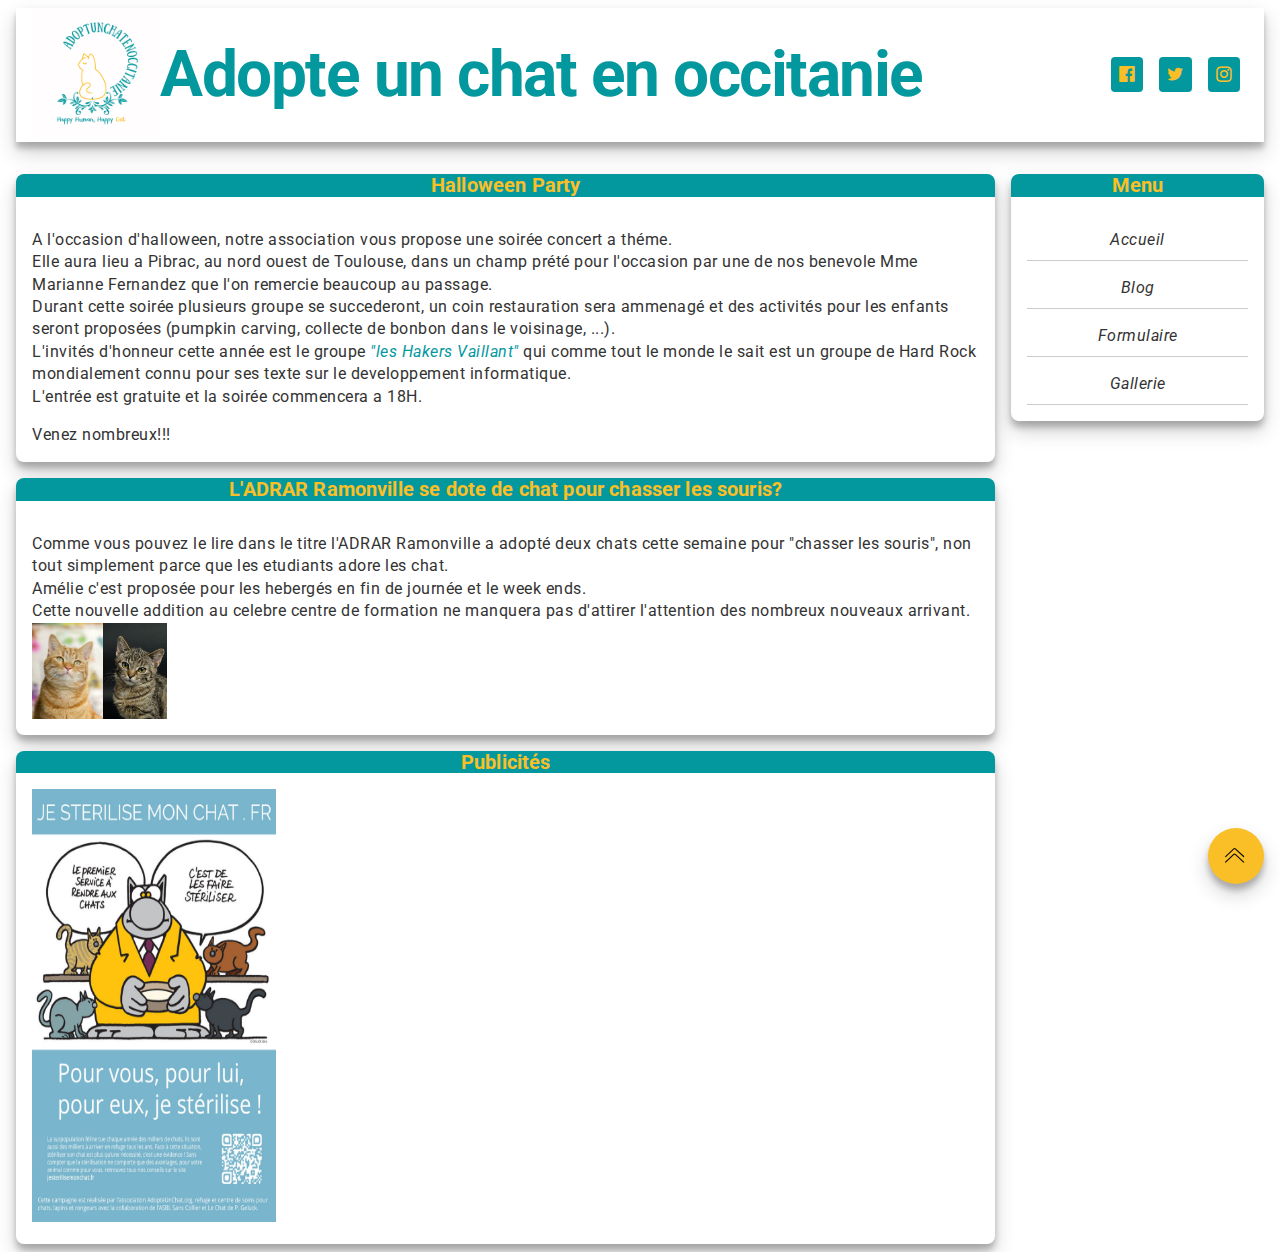
==== blog.html @ f9e6a4b7 "Finalisation du site" ====
<!DOCTYPE html>
<html lang="fr">
    <head>
        <meta charset="UTF-8">
        <meta http-equiv="X-UA-Compatible" content="IE=edge">
        <meta name="viewport" content="width=device-width, initial-scale=1.0">

        <link rel="stylesheet" href="styles/icon-font/lineicons.css">
        <link rel="stylesheet" href="styles/normalize.css">
        <link rel="stylesheet" href="styles/base.css">
        <link rel="stylesheet" href="styles/tablets.css" media="only screen and (min-width: 600px) and (max-width: 1080px)">
        <link rel="stylesheet" href="styles/desktops.css" media="only screen and (min-width: 1080px)">

        <title>Adopte un chat en Occitanie</title>
    </head>
    <body>
        <div class="layout">
            <div class="appbar">
                <div class="appbar--title">
                    <a href="index.html"><img src="images/chat.png" alt="Logo association adopte un chat en occitanie"></a>
                    <h1>Adopte un chat en occitanie</h1>
                </div>
                <div class="appbar--socials">
                    <ul>
                        <li class="socials"><a href="https://fr.facebook.com"><i class="lni lni-facebook-original"></i></a></li>
                        <li class="socials"><a href="https://www.twitter.com"><i class="lni lni-twitter-original"></i></a></li>
                        <li class="socials"><a href="https://www.instagram.com"><i class="lni lni-instagram-original"></i></a></li>
                    </ul>
                </div>
            </div>
            <div class="sidebar">
                <section class="card">
                    <header class="card--title">
                        <h6>Menu</h6>
                    </header>
                    <nav class="card--body">
                        <ul class="list-group">
                            <li class="list-group--item"><a href="index.html">Accueil</a></li>
                            <li class="list-group--item"><a href="blog.html">Blog</a></li>
                            <li class="list-group--item"><a href="formulaire.html">Formulaire</a></li>
                            <li class="list-group--item"><a href="gallerie.html">Gallerie</a></li>
                        </ul>
                    </nav>
                </section>
            </div>
            <div class="content">
                <article class="card">
                    <header class="card--title">
                        <h6>Halloween Party</h6>
                    </header>
                    <div class="card--body">
                        <p>
                            A l'occasion d'halloween, notre association vous propose une soirée concert a théme.<br>
                            Elle aura lieu a Pibrac, au nord ouest de Toulouse, dans un champ prété pour l'occasion par une de nos benevole Mme Marianne Fernandez que l'on remercie beaucoup au passage.<br>
                            Durant cette soirée plusieurs groupe se succederont, un coin restauration sera ammenagé et des activités pour les enfants seront proposées (pumpkin carving, collecte de bonbon dans le voisinage, ...).<br>
                            L'invités d'honneur cette année est le groupe <em>"les Hakers Vaillant"</em> qui comme tout le monde le sait est un groupe de Hard Rock mondialement connu pour ses texte sur le developpement informatique.<br>
                            L'entrée est gratuite et la soirée commencera a 18H.
                        </p>
                        <p>Venez nombreux!!!</p>
                    </div>
                </article>
                <article class="card">
                    <header class="card--title">
                        <h6>L'ADRAR Ramonville se dote de chat pour chasser les souris?</h6>
                    </header>
                    <div class="card--body">
                        <p>
                            Comme vous pouvez le lire dans le titre l'ADRAR Ramonville a adopté deux chats cette semaine pour "chasser les souris", non tout simplement parce que les etudiants adore les chat.<br>
                            Amélie c'est proposée pour les hebergés en fin de journée et le week ends.<br>
                            Cette nouvelle addition au celebre centre de formation ne manquera pas d'attirer l'attention des nombreux nouveaux arrivant.
                        </p>
                        <div class="container-flex logo">
                            <img src="images/pexels-monique-laats-736532.jpg" alt="Image de chat">
                            <img src="images/pexels-wojciech-kumpicki-2071882.jpg" alt="Image de chat">
                        </div>
                    </div>
                </article>
                <article class="card">
                    <header class="card--title">
                        <h6>Publicités</h6>
                    </header>
                    <div class="card--body">
                        <a href="https://www.jesterilisemonchat.fr"><img class="pub" src="images/sterilisation-petit-format-726x1024.jpg" alt="Publicité pour la sterilisation des chats"></a>
                    </div>
                </article>
            </div>
        </div>
        <div class="btn-float">
            <div>
                <a href="#"><i class="lni lni-angle-double-up"></i></a>
            </div>
        </div>
    </body>
</html>
---- styles/base.css ----
@import url('https://fonts.googleapis.com/css2?family=Roboto:ital,wght@0,100;0,300;0,400;0,500;0,700;0,900;1,100;1,300;1,400;1,500;1,700;1,900&display=swap');

:root {
    --primary-color: #03989e;
    --secondary-color: #FABF27;

    --primary-text-dark: #000;
    --primary-text: #333;
    --primary-text-light: #555;

    --secondary-text-dark: #BBB;
    --secondary-text: #EEE;
    --secondary-text-light: #FFF;

    --border-color-dark: #282828;
    --border-color-light: #CCC;
}

* {
    box-sizing: border-box;
    margin: 0;
    padding: 0;
}

body {
    padding: 0 16px;
    margin: 8px 0;

    font-family: Roboto, Verdana, Geneva, Tahoma, sans-serif;
    font-size: 16px;
    font-weight: normal;
    font-style: normal;

    color: var(--primary-text);

    letter-spacing: 0.5px;

    line-height: 1.4em;
}

a {
    font-style: italic;
    color: var(--primary-text);
    text-decoration: underline;
}
a:link {
    color: var(--primary-text);
}
a:visited {
    color: var(--primary-text);
}

h1 {
    font-size: 96px;
    font-weight: light;
    letter-spacing: -1.5px;
}
h2 {
    font-size: 60px;
    font-weight: light;
    letter-spacing: -0.5px;
}
h3 {
    font-size: 48px;
    font-weight: normal;
    letter-spacing: 0px;
}
h4 {
    font-size: 34px;
    font-weight: normal;
    letter-spacing: 0.25px;
}
h5 {
    font-size: 24px;
    font-weight: normal;
    letter-spacing: 0px;
}
h6 {
    font-size: 20px;
    font-weight: medium;
    letter-spacing: 0.15px;
}

caption {
    font-size: 12px;
    font-weight: normal;
    letter-spacing: 0.4px;
}

p {
    padding-top: 16px;
}

em {
    color: var(--primary-color);
}
input, button, select, textarea {
    border-radius: 8px;
    border: none;
    outline: none;
}

textarea {
    border: 1px solid var(--border-color-light);
}

button, input[type="submit"], input[type="reset"] {
    margin: 8px;
    padding: 0 16px;
    
    min-width: 64px;
    height: 36px;

    font-size: 14px;
    font-weight: medium;
    letter-spacing: 1.25px;
    text-transform: uppercase;

    background-color: var(--primary-color);
    color: var(--secondary-color);
}

ul {
    list-style: none;
}

fieldset {
    margin: 16px 8px;
    padding: 16px 8px;
    border-radius: 8px;
    border-color: var(--border-color-light);
}

legend {
    font-size: 12px;
    font-weight: normal;
    letter-spacing: 0.4px;
    line-height: 16px;
    color: var(--border-color-light);
}

/* Card classes */
.card {
    border-radius: 4px;
    box-shadow: 0 10px 20px rgba(0,0,0,0.19), 0 6px 6px rgba(0,0,0,0.23);
}

.card > .card--title {
    padding: 0 16px;
    background-color: var(--primary-color);
    color: var(--secondary-color);

    border-radius: 4px 4px 0 0;
}

.card > .card--title > *:not(img) {
    text-align: center;
}

.card > .card--body {
    padding: 16px 16px;
}

.card > .card--body > aside img {
    width: 100%;
    height: 194px;
}

/* list-group classes */
.list-group {
    display: flex;
    flex-direction: column;
    border-collapse: collapse;
}

.list-group--item {
    padding: 16px 12px;

    width: 100%;
    height: 48px;

    text-align: center;
    
    border-bottom: 1px solid var(--border-color-light);
}

.list-group--item  > a {
    text-decoration: none;
}

.list-group--item  > a:link {
    color: var(--primary-text);
}

.list-group--item  > a:visited {
    color: var(--primary-text);
}

/* Input field classes */
.field-group {
    width: 280px;
    margin-bottom: 16px;
}

.field {
    padding: 8px 16px;

    border: 1px solid var(--border-color-light);
    border-radius: 4px;
}

.field--label {
    display: block;
    
    font-size: 12px;
    font-weight: normal;
    letter-spacing: 0.4px;
    line-height: 16px;

    color: var(--primary-text-light);
}

.field--input {
    display: block;

    width: 100%;
    height: 24px;

    font-size: 16px;
    font-weight: normal;
    letter-spacing: 0.15px;
    line-height: 24px;

    color: var(--primary-text);
}

.field--select {
    display: block;

    width: 100%;
    height: 24px;

    font-size: 16px;
    font-weight: normal;
    letter-spacing: 0.15px;
    line-height: 24px;

    background-color: transparent;
    color: var(--primary-text);
}

.field--textarea {
    display: block;

    width: 100%;
    height: 100%;

    font-size: 16px;
    font-weight: normal;
    letter-spacing: 0.15px;
    line-height: 24px;

    color: var(--primary-text);
}

.field--checkbox {
    width: 24px;
    height: 24px;
    background-color: var(--primary-color);
}

.field--helper {
    padding: 0 16px;

    font-size: 12px;
    font-weight: normal;
    font-style: italic;
    letter-spacing: 0.4px;
    line-height: 16px;
}

/* Helper classes */
.color-red {
    color: red;
}

.container-flex {
    display: flex;
}

.flex-justify-between {
    justify-content: space-between;
}

.flex-justify-around {
    justify-content: space-around;
}

.flex-justify-center {
    justify-content: center;
}

/* Specialised classes */
.layout {
    display: grid;
    grid-template-columns: 1fr;
    grid-template-areas: "appbar"
                         "sidebar"
                         "content";
    gap: 16px;
}

.appbar {
    grid-area: appbar;

    padding: 0 16px;
    margin-bottom: 16px;

    width: 100%;

    box-shadow: 0 10px 20px rgba(0,0,0,0.19), 0 6px 6px rgba(0,0,0,0.23);
}

.appbar--title {
    display: flex;
    align-items: center;
}

.appbar--title > h1 {
    color: var(--primary-color);
    font-size: 24px;
}

.appbar--title img {
    width: 96px;
    height: 96px;
    border-radius: 8px;
}

.appbar--socials {
    padding: 16px 0;
}

.appbar--socials > ul {
    display: flex;
    justify-content: center;
}

.sidebar {
    grid-area: sidebar;
}

.content {
    grid-area: content;
}

.content > article {
    margin-top: 16px;
}
.content > article:first-child {
    margin-top: 0;
}

.logo {
    width: 96px;
    height: 96px;
}

.socials {
    font-size: 16px;
    text-align: center;
    padding: 8px;
}

.socials > a {
    padding: 8px;

    border-radius: 4px;
}
.socials > a:link {
    background-color: var(--primary-color);
    color: var(--secondary-color);
}

.socials > a:visited {
    background-color: var(--primary-color);
    color: var(--secondary-color);
}

.gallery {
    display: grid;
    grid-template-columns: 1fr;
    gap: 8px;
}

.gallery > article {
    margin: 0;
    padding-bottom: 8px;

    width: 344px;

    border: 1px solid var(--border-color-light);
    border-radius: 8px;
}

.gallery > article img {
    display: block;

    margin-bottom: 16px;

    width: 344px;
    height: 194px;

    border-radius: 8px 8px 0 0;
}

.gallery > article h6 {
    margin-left: 16px;
}

.gallery > article p {
    margin-left: 16px;

    font-size: 14px;
    font-weight: normal;
    letter-spacing: 0.25;
}

.btn-float {
    position: fixed;
    bottom: 16px;
    right: 16px;

    padding: 16px;

    width: 56px;
    height: 56px;

    background-color: var(--secondary-color);

    border-radius: 28px;

    box-shadow: 0 10px 20px rgba(0,0,0,0.19), 0 6px 6px rgba(0,0,0,0.23);

    z-index: 10;
}

.btn-float > div {
    width: 24px;
    height: 24px;

    text-align: center;
    
    font-size: 20px;
    font-weight: medium;
    letter-spacing: 1.25px;
    text-transform: capitalize;
}

.btn-float > div > a:link {
    color: var(--primary-text-dark);
}

.btn-float > div > a:visited {
    color: var(--primary-text-dark);
}

.flex-form {
    display: flex;
    flex-direction: column;
}

.aside-img {
    display: flex;
    flex-direction: column;
}

.pub {
    width: 244px;
    height: 433px;
}
---- styles/tablets.css ----
.layout {
    display: grid;
    grid-template-columns: 1fr 1fr;
    grid-template-areas: "appbar appbar"
                         "sidebar sidebar"
                         "content content";
    gap: 16px;
}

.flex-form {
    display: flex;
    flex-direction: row;
    justify-content: space-around;
}

.gallery {
    display: grid;
    grid-template-columns: 1fr 1fr;
    gap: 16px;
}
---- styles/desktops.css ----
.layout {
    display: grid;
    grid-template-columns: 1fr 1fr 1fr 0.8fr;
    grid-template-areas: "appbar appbar appbar appbar"
                         "content content content sidebar";
    gap: 16px;
}

.appbar {
    display: flex;
    justify-content: space-between;
}

.appbar--title > h1 {
    font-size: 64px;
}

.appbar--title img {
    width: 128px;
    height: 128px;
    border-radius: 8px;
}

.appbar--socials {
    align-self: center;
    padding: 16px 0;
}

.card {
    border-radius: 8px;
}

.card > .card--title {
    border-radius: 8px 8px 0 0;
}

.card > .card--title > img {
    border-radius: 8px 8px 0 0;
}

.card > .card--body > aside img {
    width: 194px;
    height: 194px;
    margin-left: 16px;
}

.content article:nth-child(even) > .card--body {
    flex-direction: row-reverse;
}

.content article:nth-child(even) > .card--body > aside img {
    margin-right: 16px;
}

.flex-form {
    display: flex;
    flex-direction: row;
    justify-content: center;
}

.gallery {
    display: grid;
    grid-template-columns: 1fr 1fr 1fr 1fr;
    gap: 16px;
}

.aside-img {
    flex-direction: row;
}

.content > article:nth-child(even) aside {
    order: 1;
}
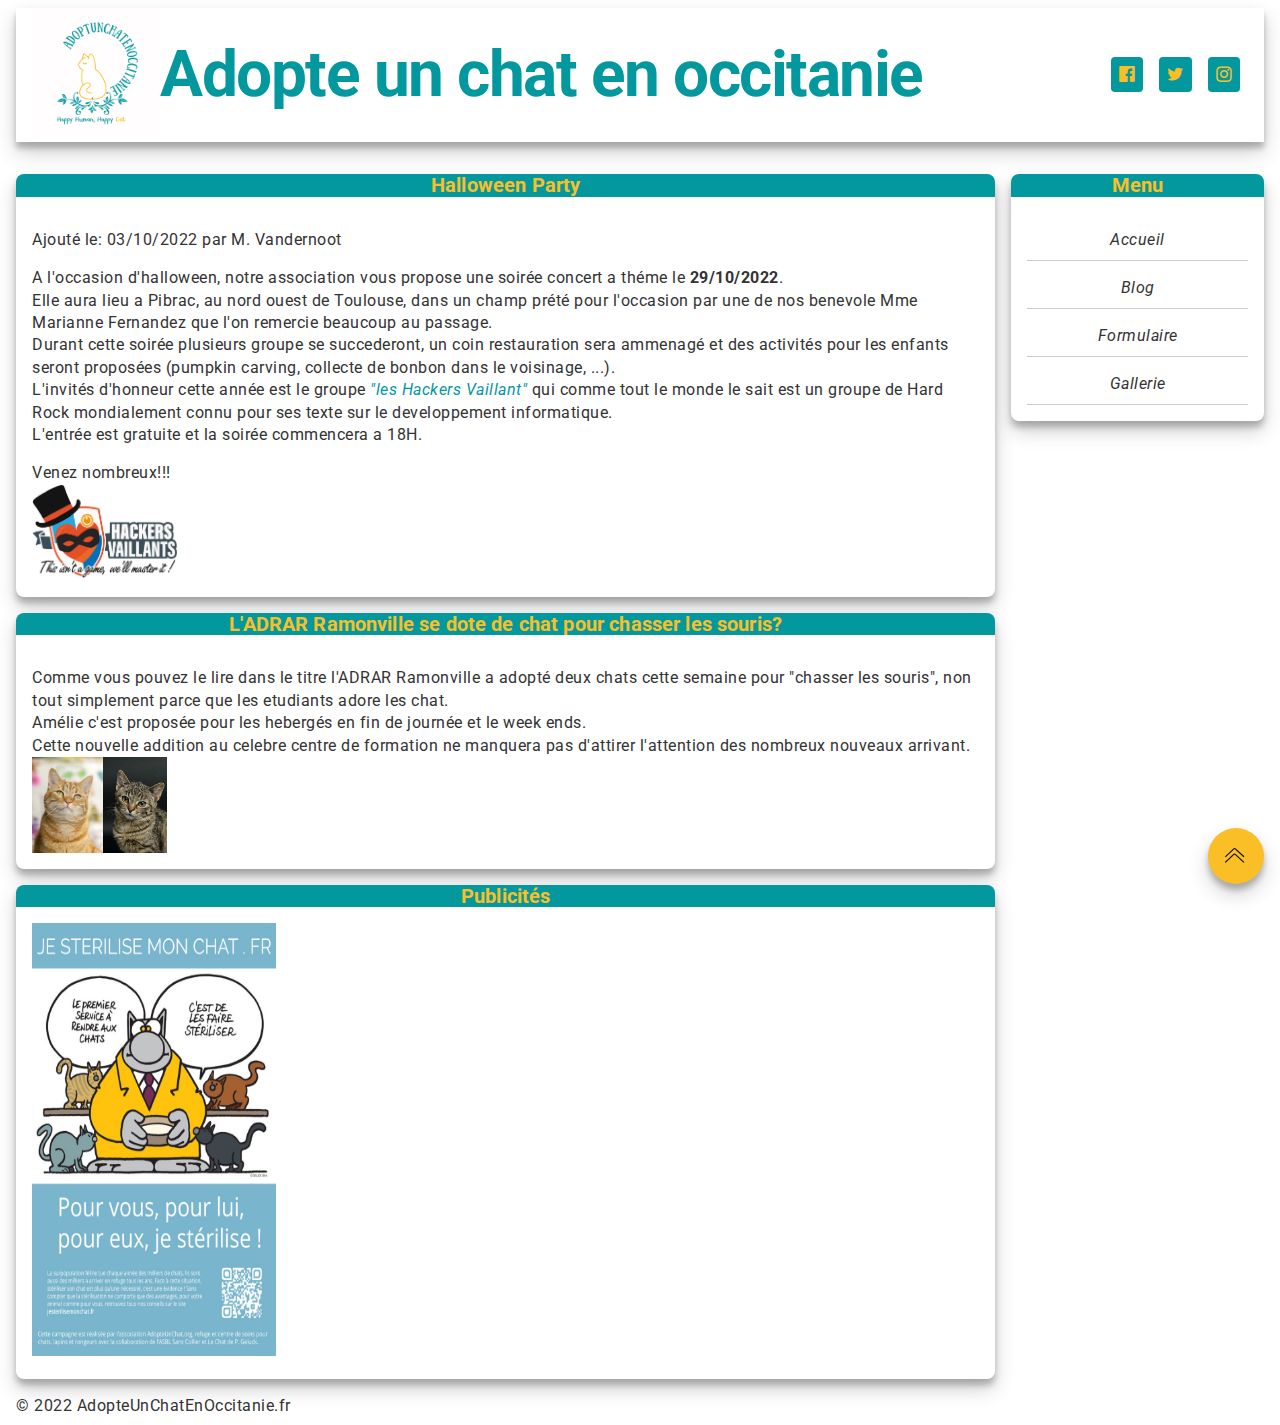
==== commit df33892e: "Ajout copyright et log HV" ====
--- a/blog.html
+++ b/blog.html
@@ -49,14 +49,18 @@
                         <h6>Halloween Party</h6>
                     </header>
                     <div class="card--body">
+                        <p>Ajouté le: 03/10/2022 par M. Vandernoot</p>
                         <p>
-                            A l'occasion d'halloween, notre association vous propose une soirée concert a théme.<br>
+                            A l'occasion d'halloween, notre association vous propose une soirée concert a théme le <strong>29/10/2022</strong>.<br>
                             Elle aura lieu a Pibrac, au nord ouest de Toulouse, dans un champ prété pour l'occasion par une de nos benevole Mme Marianne Fernandez que l'on remercie beaucoup au passage.<br>
                             Durant cette soirée plusieurs groupe se succederont, un coin restauration sera ammenagé et des activités pour les enfants seront proposées (pumpkin carving, collecte de bonbon dans le voisinage, ...).<br>
-                            L'invités d'honneur cette année est le groupe <em>"les Hakers Vaillant"</em> qui comme tout le monde le sait est un groupe de Hard Rock mondialement connu pour ses texte sur le developpement informatique.<br>
+                            L'invités d'honneur cette année est le groupe <em>"les Hackers Vaillant"</em> qui comme tout le monde le sait est un groupe de Hard Rock mondialement connu pour ses texte sur le developpement informatique.<br>
                             L'entrée est gratuite et la soirée commencera a 18H.
                         </p>
                         <p>Venez nombreux!!!</p>
+                        <div class="container-flex logo">
+                            <img src="images/logo_hackers_vaillants.png" alt="Logo Hackers vaillants">
+                        </div>
                     </div>
                 </article>
                 <article class="card">
@@ -90,5 +94,6 @@
                 <a href="#"><i class="lni lni-angle-double-up"></i></a>
             </div>
         </div>
+        <p>&copy; 2022 AdopteUnChatEnOccitanie.fr</p>
     </body>
 </html>
--- a/styles/base.css
+++ b/styles/base.css
@@ -391,6 +391,7 @@
     display: grid;
     grid-template-columns: 1fr;
     gap: 8px;
+    padding: 8px;
 }
 
 .gallery > article {
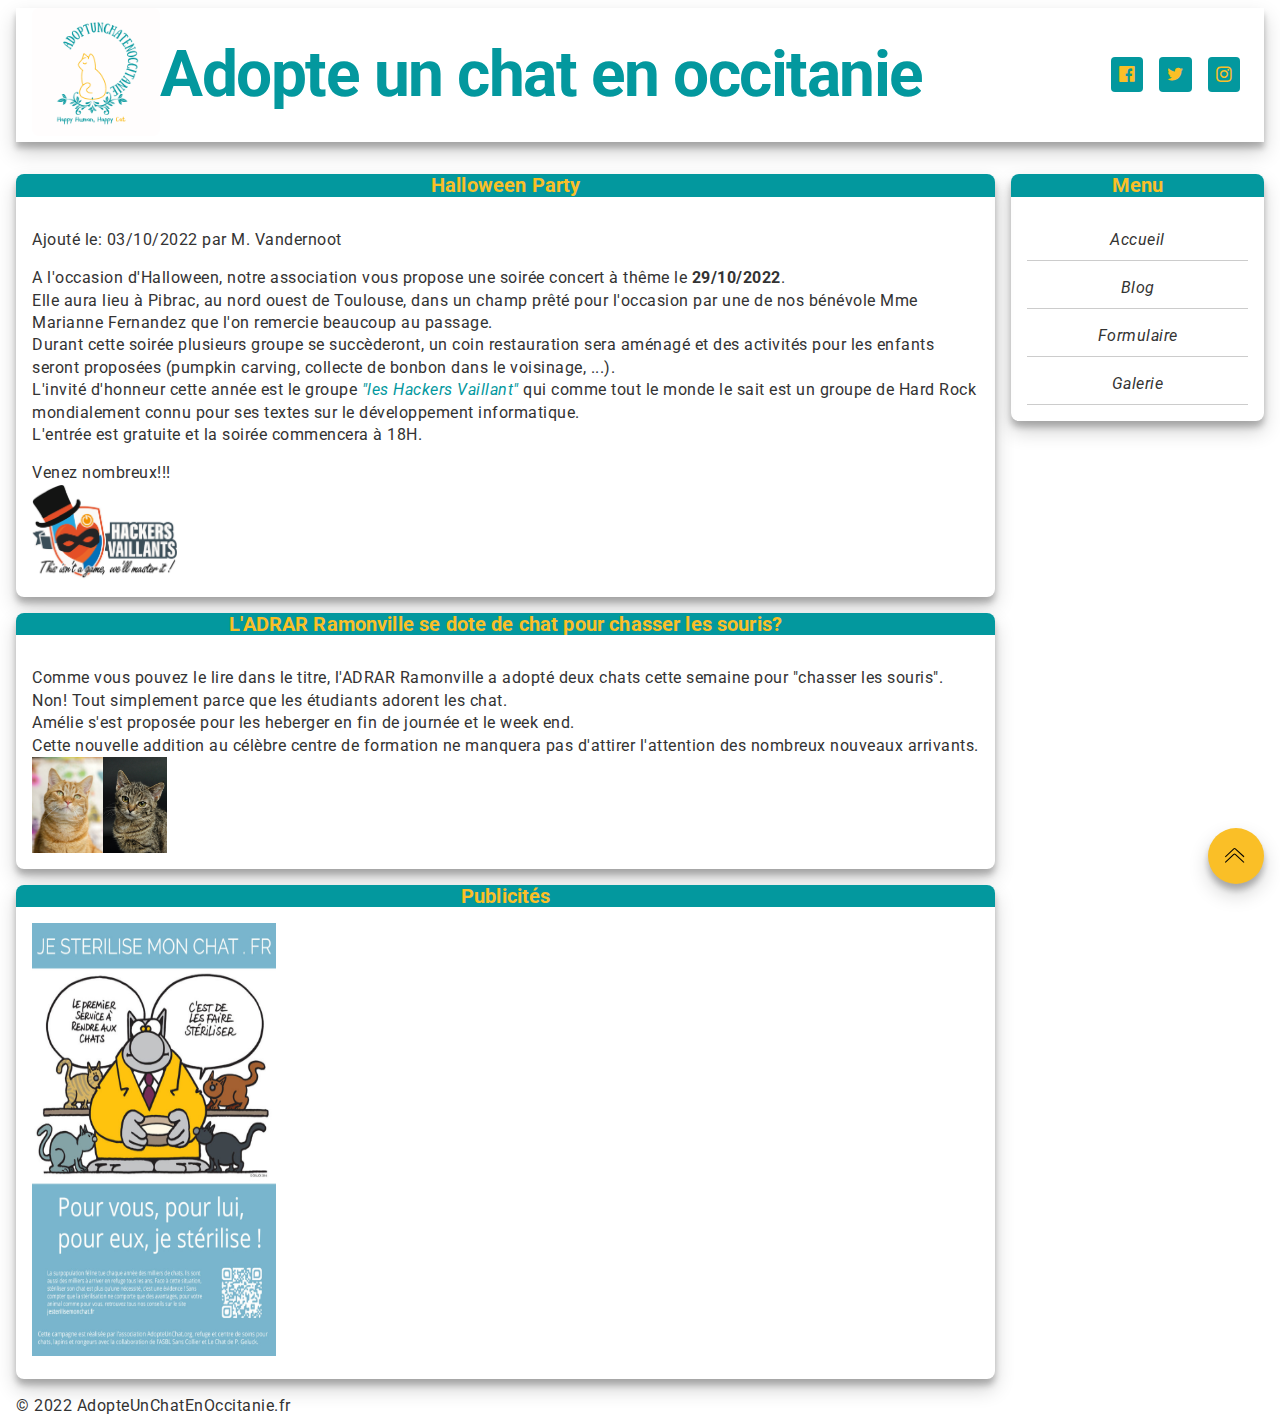
==== commit 8ec528a4: "correction" ====
--- a/blog.html
+++ b/blog.html
@@ -38,7 +38,7 @@
                             <li class="list-group--item"><a href="index.html">Accueil</a></li>
                             <li class="list-group--item"><a href="blog.html">Blog</a></li>
                             <li class="list-group--item"><a href="formulaire.html">Formulaire</a></li>
-                            <li class="list-group--item"><a href="gallerie.html">Gallerie</a></li>
+                            <li class="list-group--item"><a href="gallerie.html">Galerie</a></li>
                         </ul>
                     </nav>
                 </section>
@@ -51,11 +51,11 @@
                     <div class="card--body">
                         <p>Ajouté le: 03/10/2022 par M. Vandernoot</p>
                         <p>
-                            A l'occasion d'halloween, notre association vous propose une soirée concert a théme le <strong>29/10/2022</strong>.<br>
-                            Elle aura lieu a Pibrac, au nord ouest de Toulouse, dans un champ prété pour l'occasion par une de nos benevole Mme Marianne Fernandez que l'on remercie beaucoup au passage.<br>
-                            Durant cette soirée plusieurs groupe se succederont, un coin restauration sera ammenagé et des activités pour les enfants seront proposées (pumpkin carving, collecte de bonbon dans le voisinage, ...).<br>
-                            L'invités d'honneur cette année est le groupe <em>"les Hackers Vaillant"</em> qui comme tout le monde le sait est un groupe de Hard Rock mondialement connu pour ses texte sur le developpement informatique.<br>
-                            L'entrée est gratuite et la soirée commencera a 18H.
+                            A l'occasion d'Halloween, notre association vous propose une soirée concert à thême le <strong>29/10/2022</strong>.<br>
+                            Elle aura lieu à Pibrac, au nord ouest de Toulouse, dans un champ prêté pour l'occasion par une de nos bénévole Mme Marianne Fernandez que l'on remercie beaucoup au passage.<br>
+                            Durant cette soirée plusieurs groupe se succèderont, un coin restauration sera aménagé et des activités pour les enfants seront proposées (pumpkin carving, collecte de bonbon dans le voisinage, ...).<br>
+                            L'invité d'honneur cette année est le groupe <em>"les Hackers Vaillant"</em> qui comme tout le monde le sait est un groupe de Hard Rock mondialement connu pour ses textes sur le développement informatique.<br>
+                            L'entrée est gratuite et la soirée commencera à 18H.
                         </p>
                         <p>Venez nombreux!!!</p>
                         <div class="container-flex logo">
@@ -69,9 +69,9 @@
                     </header>
                     <div class="card--body">
                         <p>
-                            Comme vous pouvez le lire dans le titre l'ADRAR Ramonville a adopté deux chats cette semaine pour "chasser les souris", non tout simplement parce que les etudiants adore les chat.<br>
-                            Amélie c'est proposée pour les hebergés en fin de journée et le week ends.<br>
-                            Cette nouvelle addition au celebre centre de formation ne manquera pas d'attirer l'attention des nombreux nouveaux arrivant.
+                            Comme vous pouvez le lire dans le titre, l'ADRAR Ramonville a adopté deux chats cette semaine pour "chasser les souris". Non! Tout simplement parce que les étudiants adorent les chat.<br>
+                            Amélie s'est proposée pour les heberger en fin de journée et le week end.<br>
+                            Cette nouvelle addition au célèbre centre de formation ne manquera pas d'attirer l'attention des nombreux nouveaux arrivants.
                         </p>
                         <div class="container-flex logo">
                             <img src="images/pexels-monique-laats-736532.jpg" alt="Image de chat">
--- a/styles/base.css
+++ b/styles/base.css
@@ -94,6 +94,7 @@
 em {
     color: var(--primary-color);
 }
+
 input, button, select, textarea {
     border-radius: 8px;
     border: none;
@@ -127,6 +128,7 @@
 fieldset {
     margin: 16px 8px;
     padding: 16px 8px;
+    
     border-radius: 8px;
     border-color: var(--border-color-light);
 }
@@ -136,6 +138,7 @@
     font-weight: normal;
     letter-spacing: 0.4px;
     line-height: 16px;
+
     color: var(--border-color-light);
 }
 
@@ -147,6 +150,7 @@
 
 .card > .card--title {
     padding: 0 16px;
+
     background-color: var(--primary-color);
     color: var(--secondary-color);
 
@@ -186,14 +190,6 @@
 
 .list-group--item  > a {
     text-decoration: none;
-}
-
-.list-group--item  > a:link {
-    color: var(--primary-text);
-}
-
-.list-group--item  > a:visited {
-    color: var(--primary-text);
 }
 
 /* Input field classes */
--- a/styles/desktops.css
+++ b/styles/desktops.css
@@ -60,7 +60,7 @@
 
 .gallery {
     display: grid;
-    grid-template-columns: 1fr 1fr 1fr 1fr;
+    grid-template-columns: 1fr 1fr 1fr;
     gap: 16px;
 }
 
